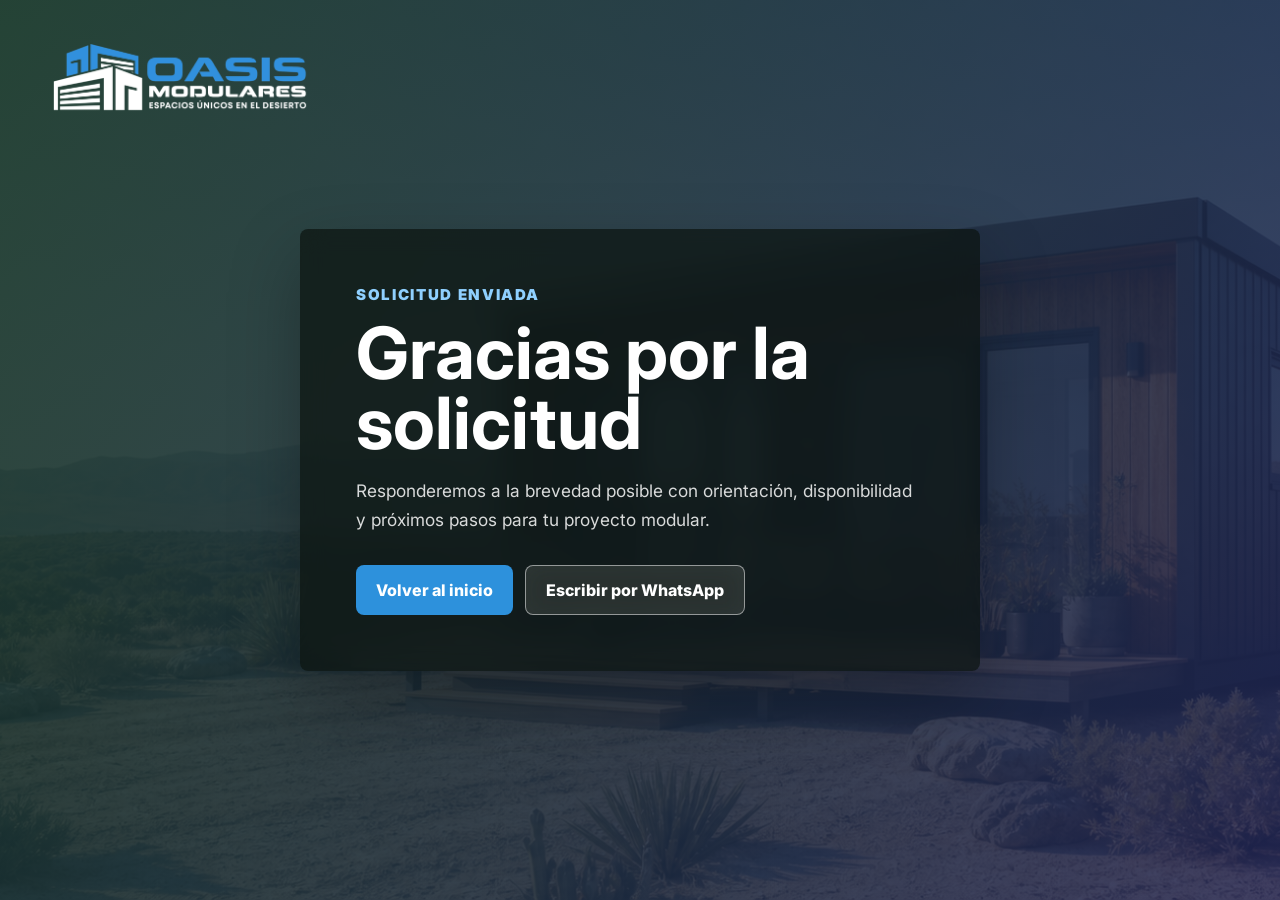
==== gracias.html @ 163c7402 "Actualización página web" ====
<!doctype html>
<html lang="es">
  <head>
    <meta charset="utf-8">
    <meta name="viewport" content="width=device-width, initial-scale=1">
    <meta
      name="description"
      content="Solicitud recibida por Oasis Modulares."
    >
    <title>Solicitud recibida | Oasis Modulares</title>
    <link rel="preconnect" href="https://fonts.googleapis.com">
    <link rel="preconnect" href="https://fonts.gstatic.com" crossorigin>
    <link
      href="https://fonts.googleapis.com/css2?family=Inter:wght@400;500;600;700;800&display=swap"
      rel="stylesheet"
    >
    <link rel="icon" href="assets/favicon.png" type="image/png">
    <link rel="stylesheet" href="styles.css">
  </head>
  <body class="thanks-page">
    <main class="thanks-view">
      <a class="thanks-logo" href="index.html#inicio" aria-label="Volver al inicio">
        <img src="assets/logo-oasis-modulares-header.png" alt="Oasis Modulares">
      </a>
      <section class="thanks-card" aria-label="Solicitud recibida">
        <p class="eyebrow">Solicitud enviada</p>
        <h1>Gracias por la solicitud</h1>
        <p>
          Responderemos a la brevedad posible con orientación, disponibilidad y próximos pasos para tu
          proyecto modular.
        </p>
        <div class="hero-actions">
          <a class="button primary" href="index.html#inicio">Volver al inicio</a>
          <a class="button secondary light" href="https://wa.me/56939468154">Escribir por WhatsApp</a>
        </div>
      </section>
    </main>
  </body>
</html>
---- styles.css ----
:root {
  --ink: #18201b;
  --muted: #627064;
  --surface: #f7f4ec;
  --panel: #ffffff;
  --line: #ded8ca;
  --brand: #2f5f45;
  --brand-dark: #183728;
  --logo-blue: #2d91dc;
  --navy: #202657;
  --sand: #d9bd8c;
  --wood: #9b6032;
  --shadow: 0 18px 55px rgba(24, 32, 27, 0.12);
}

* {
  box-sizing: border-box;
}

html {
  scroll-behavior: smooth;
}

body {
  margin: 0;
  color: var(--ink);
  background: var(--surface);
  font-family: Inter, system-ui, -apple-system, BlinkMacSystemFont, "Segoe UI", sans-serif;
}

a {
  color: inherit;
  text-decoration: none;
}

.site-header {
  position: fixed;
  top: 0;
  left: 0;
  right: 0;
  z-index: 10;
  display: grid;
  grid-template-columns: minmax(170px, 1fr) auto minmax(170px, 1fr);
  align-items: center;
  gap: 24px;
  padding: 18px clamp(18px, 4vw, 56px);
  color: #ffffff;
  background: linear-gradient(180deg, rgba(12, 20, 16, 0.68), rgba(12, 20, 16, 0));
}

.brand,
nav {
  display: flex;
  align-items: center;
  gap: 18px;
}

.brand {
  font-weight: 800;
  letter-spacing: 0;
}

.brand img {
  display: block;
  width: clamp(170px, 20vw, 250px);
  height: auto;
  filter: drop-shadow(0 3px 12px rgba(0, 0, 0, 0.28));
}

nav a {
  font-size: 0.92rem;
  font-weight: 700;
  opacity: 0.9;
}

nav a:hover {
  opacity: 1;
}

.nav-toggle {
  display: none;
  width: 46px;
  height: 46px;
  place-items: center;
  border: 1px solid rgba(255, 255, 255, 0.34);
  border-radius: 8px;
  padding: 0;
  background: rgba(255, 255, 255, 0.14);
  cursor: pointer;
  backdrop-filter: blur(10px);
}

.nav-toggle span {
  display: block;
  width: 22px;
  height: 2px;
  border-radius: 999px;
  background: #ffffff;
  transition: transform 180ms ease, opacity 180ms ease;
}

.nav-toggle span + span {
  margin-top: 5px;
}

.site-header.nav-open .nav-toggle span:nth-child(1) {
  transform: translateY(7px) rotate(45deg);
}

.site-header.nav-open .nav-toggle span:nth-child(2) {
  opacity: 0;
}

.site-header.nav-open .nav-toggle span:nth-child(3) {
  transform: translateY(-7px) rotate(-45deg);
}

.hero {
  position: relative;
  min-height: max(700px, 100svh);
  display: grid;
  align-items: center;
  overflow: hidden;
  color: #ffffff;
  background: #172019;
}

.hero-image,
.hero-shade {
  position: absolute;
  inset: 0;
  width: 100%;
  height: 100%;
}

.hero-image {
  object-fit: cover;
}

.hero-shade {
  background:
    linear-gradient(90deg, rgba(10, 18, 14, 0.88) 0%, rgba(10, 18, 14, 0.64) 36%, rgba(10, 18, 14, 0.12) 72%),
    linear-gradient(0deg, rgba(10, 18, 14, 0.3), rgba(10, 18, 14, 0.08));
}

.hero-content {
  position: relative;
  width: min(680px, calc(100% - 36px));
  margin-left: clamp(18px, 7vw, 88px);
  padding-top: 64px;
}

.eyebrow {
  margin: 0 0 14px;
  color: var(--navy);
  font-size: 0.94rem;
  font-weight: 900;
  letter-spacing: 0.11em;
  text-transform: uppercase;
}

.hero .eyebrow,
.contact-band .eyebrow,
.thanks-card .eyebrow {
  color: #8fd0ff;
}

h1,
h2,
h3,
p {
  margin-top: 0;
}

h1 {
  max-width: 760px;
  margin-bottom: 22px;
  font-size: clamp(3rem, 6vw, 5.5rem);
  line-height: 0.97;
  letter-spacing: 0;
}

h2 {
  max-width: 780px;
  margin-bottom: 0;
  font-size: clamp(2rem, 4vw, 4rem);
  line-height: 1.02;
  letter-spacing: 0;
}

h3 {
  margin-bottom: 12px;
  font-size: 1.35rem;
}

.hero-copy {
  max-width: 610px;
  margin-bottom: 34px;
  color: rgba(255, 255, 255, 0.88);
  font-size: clamp(1rem, 2vw, 1.22rem);
  line-height: 1.65;
}

.hero-actions,
.contact-actions {
  display: flex;
  flex-wrap: wrap;
  gap: 12px;
}

.button {
  display: inline-flex;
  min-height: 50px;
  align-items: center;
  justify-content: center;
  border-radius: 8px;
  padding: 0 20px;
  font-weight: 800;
  transition: transform 180ms ease, background-color 180ms ease, border-color 180ms ease;
}

.button:hover {
  transform: translateY(-2px);
}

.button.primary {
  color: #ffffff;
  background: var(--brand);
}

.button.primary:hover {
  background: var(--brand-dark);
}

.hero-actions .button.primary {
  background: #2d91dc;
}

.hero-actions .button.primary:hover {
  background: #2479bd;
}

.button.secondary {
  color: #ffffff;
  border: 1px solid rgba(255, 255, 255, 0.48);
  background: rgba(255, 255, 255, 0.12);
  backdrop-filter: blur(12px);
}

.button.secondary.light {
  color: #ffffff;
  border-color: rgba(255, 255, 255, 0.5);
}

.section {
  padding: clamp(72px, 10vw, 128px) clamp(18px, 5vw, 72px);
}

.intro {
  display: grid;
  grid-template-columns: minmax(0, 0.95fr) minmax(300px, 1.2fr);
  gap: clamp(34px, 6vw, 90px);
  align-items: start;
  background: linear-gradient(180deg, #eef8ff 0%, #f7fbff 100%);
}

.benefits {
  display: grid;
  gap: 18px;
}

.benefits article {
  display: grid;
  grid-template-columns: 46px minmax(0, 1fr);
  gap: 16px;
  align-items: start;
  padding: 0 0 18px;
  border-bottom: 1px solid rgba(45, 145, 220, 0.18);
}

.benefit-icon {
  display: grid;
  width: 46px;
  height: 46px;
  place-items: center;
  border-radius: 8px;
  color: #2d91dc;
  background: rgba(45, 145, 220, 0.12);
}

.benefit-icon svg {
  width: 25px;
  height: 25px;
  stroke: currentColor;
  stroke-width: 1.8;
  stroke-linecap: round;
  stroke-linejoin: round;
}

.mission-vision {
  display: grid;
  grid-column: 1 / -1;
  grid-template-columns: repeat(3, minmax(0, 1fr));
  gap: 18px;
}

.mission-card {
  padding: 26px;
  border: 1px solid rgba(45, 145, 220, 0.2);
  border-left: 5px solid var(--logo-blue);
  border-radius: 8px;
  background: rgba(255, 255, 255, 0.72);
  box-shadow: 0 14px 38px rgba(45, 145, 220, 0.1);
}

.mission-card span {
  display: inline-flex;
  margin-bottom: 14px;
  color: var(--logo-blue);
  font-size: 0.78rem;
  font-weight: 900;
  letter-spacing: 0.1em;
  text-transform: uppercase;
}

.mission-card h3 {
  margin-bottom: 12px;
  color: var(--navy);
  font-size: 1.25rem;
  line-height: 1.25;
}

.benefits strong,
.steps strong {
  display: block;
  margin-bottom: 8px;
  font-size: 1.08rem;
}

.benefits p,
.mission-card p,
.solution p,
.steps p,
.faq-list p,
.contact-band p {
  margin-bottom: 0;
  color: var(--muted);
  line-height: 1.65;
}

.solutions {
  background: #ffffff;
}

.gallery {
  background: linear-gradient(180deg, #eef8ff 0%, #f7fbff 100%);
}

.section-heading {
  margin-bottom: 42px;
}

.solution-grid {
  display: grid;
  grid-template-columns: repeat(3, minmax(0, 1fr));
  gap: 18px;
}

.product-carousel {
  position: relative;
}

.product-track {
  display: flex;
  gap: 18px;
  overflow-x: auto;
  padding: 4px 4px 12px;
  scroll-snap-type: x mandatory;
  scrollbar-width: thin;
}

.product-card {
  position: relative;
  flex: 0 0 min(260px, 82vw);
  overflow: hidden;
  border: 2px solid var(--navy);
  border-top: 5px solid var(--logo-blue);
  border-radius: 8px;
  background: #ffffff;
  box-shadow: 0 16px 38px rgba(32, 38, 87, 0.14);
  scroll-snap-align: start;
  transition: border-color 220ms ease, box-shadow 220ms ease;
}

.product-card:hover {
  border-color: var(--logo-blue);
  box-shadow:
    0 0 0 4px rgba(45, 145, 220, 0.14),
    0 20px 48px rgba(32, 38, 87, 0.2);
}

.product-card img {
  display: block;
  width: 100%;
  height: 180px;
  object-fit: cover;
  object-position: center;
  background: #f4f4f4;
}

.product-card-body {
  display: grid;
  gap: 10px;
  padding: 16px;
}

.price-tag {
  position: absolute;
  top: 14px;
  right: 14px;
  z-index: 1;
  display: inline-flex;
  min-height: 28px;
  align-items: center;
  padding: 0 10px;
  color: #ffffff;
  background: var(--logo-blue);
  font-size: 0.82rem;
  font-weight: 800;
}

.product-code {
  color: var(--muted);
  font-size: 0.78rem;
  font-weight: 700;
  text-transform: uppercase;
}

.product-card h3 {
  margin: 0;
  color: var(--navy);
  font-size: 1.02rem;
  line-height: 1.25;
  min-height: 2.55rem;
  text-transform: uppercase;
}

.product-specs {
  display: flex;
  flex-wrap: wrap;
  gap: 10px;
  margin: 0;
  padding: 0;
  color: var(--muted);
  font-size: 0.82rem;
  list-style: none;
}

.measure {
  display: inline-flex;
  align-items: center;
  gap: 5px;
  white-space: nowrap;
}

.measure-icon {
  position: relative;
  display: inline-block;
  width: 18px;
  height: 9px;
  flex: 0 0 auto;
  border: 2px solid var(--logo-blue);
  border-radius: 3px;
}

.measure-icon::before,
.measure-icon::after {
  content: "";
  position: absolute;
  top: 1px;
  width: 2px;
  height: 3px;
  background: var(--logo-blue);
}

.measure-icon::before {
  left: 4px;
}

.measure-icon::after {
  right: 4px;
}

.measure-width .measure-icon {
  transform: rotate(-35deg);
}

.measure-length .measure-icon {
  transform: rotate(0deg);
}

.measure-height .measure-icon {
  transform: rotate(90deg);
}

.version-row {
  display: flex;
  flex-wrap: wrap;
  gap: 12px;
}

.product-page {
  background: #ffffff;
}

.product-page .site-header {
  position: sticky;
  background: linear-gradient(180deg, rgba(12, 20, 16, 0.88), rgba(12, 20, 16, 0.72));
}

.product-detail {
  padding: 24px clamp(18px, 4vw, 72px) 90px;
}

.breadcrumbs {
  display: flex;
  flex-wrap: wrap;
  gap: 10px;
  align-items: center;
  margin-bottom: 28px;
  color: var(--muted);
  font-size: 0.9rem;
}

.breadcrumbs strong {
  color: var(--navy);
}

.detail-layout {
  display: grid;
  grid-template-columns: minmax(0, 1.35fr) minmax(420px, 0.78fr);
  gap: clamp(28px, 4vw, 62px);
  align-items: start;
}

.detail-media {
  display: grid;
  grid-template-columns: 78px minmax(0, 1fr);
  gap: 18px;
  align-items: start;
}

.thumbs {
  display: grid;
  gap: 12px;
}

.thumb {
  width: 78px;
  height: 88px;
  overflow: hidden;
  border: 2px solid transparent;
  border-radius: 8px;
  padding: 0;
  background: #f3f4f6;
  cursor: pointer;
}

.thumb.active {
  border-color: var(--logo-blue);
}

.thumb img {
  width: 100%;
  height: 100%;
  object-fit: cover;
}

.main-product-image {
  display: grid;
  min-height: 560px;
  margin: 0;
  place-items: center;
  border-radius: 8px;
  background: #f4f6f8;
}

.main-product-image img {
  width: 100%;
  max-height: 640px;
  object-fit: contain;
}

.detail-info {
  position: sticky;
  top: 100px;
  display: grid;
  gap: 14px;
}

.detail-tabs {
  display: grid;
  grid-template-columns: repeat(3, minmax(0, 1fr));
  gap: 10px;
  margin-bottom: 4px;
}

.detail-tabs a {
  display: inline-flex;
  min-height: 34px;
  align-items: center;
  justify-content: center;
  border: 1px solid var(--navy);
  border-radius: 3px;
  padding: 0 8px;
  color: var(--navy);
  background: #ffffff;
  font-size: 0.78rem;
  text-align: center;
}

.price-tag.inline {
  position: static;
  width: fit-content;
}

.detail-info h1 {
  margin: 0;
  color: var(--navy);
  font-size: clamp(1.9rem, 3.5vw, 2.55rem);
  line-height: 1.05;
}

.detail-subtitle {
  margin-bottom: 0;
  color: var(--muted);
  font-size: 1.02rem;
}

.detail-price {
  margin-bottom: 0;
  color: #ef3129;
  font-size: 1.25rem;
  font-weight: 800;
}

.detail-reserve,
.delivery-note {
  width: fit-content;
  margin: 0;
  padding: 7px 12px;
  color: #ffffff;
  background: var(--logo-blue);
  font-weight: 800;
}

.detail-actions {
  display: grid;
  grid-template-columns: 1fr 1fr;
  gap: 10px;
}

.detail-button {
  border: 2px solid var(--navy);
}

.detail-button.secondary {
  color: var(--navy);
  background: #ffffff;
  backdrop-filter: none;
}

.detail-copy,
.detail-panel {
  padding: 18px;
  border-radius: 8px;
  background: #f7f7f7;
}

.detail-copy h2,
.detail-panel h2 {
  margin-bottom: 10px;
  color: var(--navy);
  font-size: 1.1rem;
}

.detail-copy p {
  margin-bottom: 10px;
  color: #4f5365;
  line-height: 1.65;
}

.dimension-visual {
  display: grid;
  min-height: 120px;
  margin-bottom: 14px;
  place-items: center;
  background: #e8e8e8;
}

.dimension-visual span {
  display: block;
  width: min(86%, 360px);
  height: 42px;
  border: 4px solid #2b2d33;
  border-radius: 4px;
  background: repeating-linear-gradient(90deg, #d8dde5 0 12px, #cbd2dc 12px 18px);
  box-shadow: 0 5px 0 rgba(45, 145, 220, 0.35);
}

.dimension-visual.bodega span {
  background: repeating-linear-gradient(90deg, #c46c4b 0 12px, #a9563c 12px 18px);
}

.dimension-table {
  display: grid;
  grid-template-columns: repeat(3, 1fr);
  border: 1px solid var(--navy);
  background: #ffffff;
}

.dimension-table div {
  display: grid;
  gap: 8px;
  padding: 8px;
  text-align: center;
}

.dimension-table div + div {
  border-left: 1px solid var(--navy);
}

.dimension-table small {
  color: var(--muted);
}

.dimension-table strong {
  color: #ef3129;
  font-size: 1.08rem;
}

.tech-list {
  margin: 0;
  padding-left: 20px;
  color: #4f5365;
  line-height: 1.5;
}

.product-price {
  display: inline-flex;
  width: 100%;
  justify-content: center;
  margin: 0;
  padding: 8px 10px;
  color: #ffffff;
  background: var(--logo-blue);
  border-radius: 6px;
  font-size: 0.86rem;
  line-height: 1.2;
}

.product-reserve {
  margin: 0;
  color: var(--navy);
  font-size: 0.88rem;
  font-weight: 800;
  text-align: right;
  text-transform: uppercase;
}

.carousel-arrow,
.carousel-dots {
  display: none;
}

.product-carousel.has-carousel {
  padding: 0 44px 34px;
}

.product-carousel.has-carousel .carousel-arrow {
  position: absolute;
  top: 42%;
  z-index: 2;
  display: grid;
  width: 34px;
  height: 34px;
  place-items: center;
  border: 1px solid var(--line);
  border-radius: 50%;
  color: #252955;
  background: #ffffff;
  font-size: 1.6rem;
  cursor: pointer;
}

.product-carousel.has-carousel .prev {
  left: 0;
}

.product-carousel.has-carousel .next {
  right: 0;
}

.product-carousel.has-carousel .carousel-dots {
  display: flex;
  justify-content: center;
  gap: 10px;
  margin-top: 18px;
}

.product-carousel.has-carousel .carousel-dots button {
  width: 10px;
  height: 10px;
  border: 0;
  border-radius: 50%;
  padding: 0;
  background: #252955;
  cursor: pointer;
}

.gallery-grid {
  display: grid;
  grid-template-columns: repeat(6, minmax(0, 1fr));
  gap: 12px;
}

.gallery-item {
  position: relative;
  min-height: 0;
  aspect-ratio: 3 / 3.7;
  overflow: hidden;
  border-radius: 8px;
  background: #172019;
  box-shadow: var(--shadow);
  cursor: zoom-in;
  transition: transform 220ms ease, box-shadow 220ms ease;
}

.gallery-item:focus-visible {
  outline: 4px solid rgba(45, 145, 220, 0.45);
  outline-offset: 4px;
}

.gallery-item img {
  width: 100%;
  height: 100%;
  object-fit: cover;
  object-position: center;
  opacity: 0.88;
  transition: transform 320ms ease, opacity 220ms ease;
}

.gallery-item:hover {
  transform: translateY(-8px);
  box-shadow: 0 22px 54px rgba(24, 32, 27, 0.18);
}

.gallery-item:hover img {
  opacity: 0.96;
  transform: translateY(-3px) scale(1.03);
}

.gallery-item::after {
  content: "";
  position: absolute;
  inset: 0;
  background: linear-gradient(0deg, rgba(10, 18, 14, 0.78), rgba(10, 18, 14, 0.08) 58%);
}

.gallery-item div {
  position: absolute;
  left: 14px;
  right: 14px;
  bottom: 14px;
  z-index: 1;
  color: #ffffff;
}

.gallery-item strong,
.gallery-item span {
  display: block;
}

.gallery-item strong {
  margin-bottom: 6px;
  font-size: 0.98rem;
}

.gallery-item span {
  color: rgba(255, 255, 255, 0.78);
  font-size: 0.84rem;
  line-height: 1.35;
}

.project-video {
  display: grid;
  gap: 22px;
  margin-top: clamp(34px, 5vw, 58px);
}

.project-video h3 {
  margin-bottom: 0;
  color: var(--navy);
  font-size: clamp(1.35rem, 2.4vw, 2rem);
}

.tiktok-videos {
  display: grid;
  grid-template-columns: repeat(3, minmax(0, 1fr));
  gap: 20px;
  align-items: start;
}

.tiktok-frame {
  min-height: 560px;
  overflow: hidden;
  border: 1px solid rgba(45, 145, 220, 0.18);
  border-radius: 8px;
  background: #ffffff;
  box-shadow: 0 18px 44px rgba(32, 38, 87, 0.1);
}

.tiktok-frame .tiktok-embed {
  margin: 0 auto !important;
}

.project-lightbox[hidden] {
  display: none;
}

.project-lightbox {
  position: fixed;
  inset: 0;
  z-index: 80;
  display: grid;
  place-items: center;
  padding: clamp(18px, 4vw, 56px);
  background: rgba(8, 14, 11, 0.86);
  backdrop-filter: blur(8px);
}

.project-lightbox-content {
  display: grid;
  gap: 14px;
  width: min(1120px, 100%);
  margin: 0;
  color: #ffffff;
}

.project-lightbox-content img {
  display: block;
  width: 100%;
  max-height: 82svh;
  object-fit: contain;
  border-radius: 8px;
  background: #111816;
  box-shadow: 0 28px 90px rgba(0, 0, 0, 0.42);
}

.project-lightbox-content figcaption {
  font-size: 1rem;
  font-weight: 800;
  text-align: center;
}

.project-lightbox-close {
  position: fixed;
  top: clamp(16px, 3vw, 28px);
  right: clamp(16px, 3vw, 28px);
  z-index: 1;
  display: grid;
  width: 44px;
  height: 44px;
  place-items: center;
  border: 1px solid rgba(255, 255, 255, 0.3);
  border-radius: 50%;
  color: #ffffff;
  background: rgba(255, 255, 255, 0.12);
  font-size: 2rem;
  line-height: 1;
  cursor: pointer;
}

.project-lightbox-close:hover,
.project-lightbox-close:focus-visible {
  background: var(--logo-blue);
}

body.lightbox-open {
  overflow: hidden;
}

.solution {
  min-height: 270px;
  padding: 28px;
  border: 1px solid var(--line);
  border-radius: 8px;
  background: var(--panel);
  box-shadow: var(--shadow);
}

.solution span {
  display: inline-flex;
  margin-bottom: 76px;
  color: var(--wood);
  font-weight: 800;
}

.process {
  background: #ffffff;
}

.faq {
  background: #ffffff;
}

.faq-list {
  display: grid;
  gap: 14px;
  max-width: 980px;
}

.faq-list details {
  border: 1px solid var(--line);
  border-radius: 8px;
  background: #f9fafb;
  box-shadow: 0 12px 30px rgba(32, 38, 87, 0.08);
}

.faq-list summary {
  position: relative;
  padding: 20px 54px 20px 20px;
  color: var(--navy);
  font-weight: 900;
  cursor: pointer;
  list-style: none;
}

.faq-list summary::-webkit-details-marker {
  display: none;
}

.faq-list summary::after {
  content: "+";
  position: absolute;
  top: 50%;
  right: 20px;
  display: grid;
  width: 28px;
  height: 28px;
  place-items: center;
  border-radius: 50%;
  color: #ffffff;
  background: var(--logo-blue);
  transform: translateY(-50%);
}

.faq-list details[open] summary::after {
  content: "-";
}

.faq-list p {
  padding: 0 20px 20px;
}

.steps {
  display: grid;
  grid-template-columns: repeat(4, minmax(0, 1fr));
  gap: 20px;
  margin: 0;
  padding: 0;
  list-style: none;
  counter-reset: step;
}

.steps li {
  position: relative;
  padding-top: 56px;
  counter-increment: step;
}

.steps li::before {
  content: counter(step);
  position: absolute;
  top: 0;
  left: 0;
  display: grid;
  width: 38px;
  height: 38px;
  place-items: center;
  border-radius: 8px;
  color: #ffffff;
  background: var(--navy);
  font-weight: 800;
}

.contact-band {
  display: grid;
  grid-template-columns: minmax(280px, 0.75fr) minmax(0, 1.25fr);
  gap: clamp(28px, 5vw, 70px);
  align-items: start;
  padding: clamp(64px, 8vw, 96px) clamp(18px, 5vw, 72px);
  color: #ffffff;
  background: var(--navy);
}

.contact-band h2 {
  margin-bottom: 16px;
}

.contact-band p {
  max-width: 700px;
  color: rgba(255, 255, 255, 0.78);
}

.contact-copy {
  position: sticky;
  top: 104px;
}

.contact-form {
  display: grid;
  grid-template-columns: repeat(2, minmax(0, 1fr));
  gap: 16px;
  padding: clamp(20px, 3vw, 32px);
  border-radius: 8px;
  color: var(--ink);
  background: #ffffff;
  box-shadow: 0 22px 60px rgba(0, 0, 0, 0.18);
}

.field {
  display: grid;
  gap: 7px;
}

.field.full,
.contact-form .full {
  grid-column: 1 / -1;
}

.field label {
  color: var(--navy);
  font-size: 0.86rem;
  font-weight: 800;
}

.field input,
.field select,
.field textarea {
  width: 100%;
  border: 1px solid #cfd7df;
  border-radius: 8px;
  padding: 12px 13px;
  color: var(--ink);
  background: #f9fafb;
  font: inherit;
}

.field textarea {
  min-height: 130px;
  resize: vertical;
}

.field input:focus,
.field select:focus,
.field textarea:focus {
  outline: 3px solid rgba(45, 145, 220, 0.2);
  border-color: var(--logo-blue);
  background: #ffffff;
}

.button.primary.submit-button {
  border: 0;
  background: #2d91dc;
  cursor: pointer;
}

.button.primary.submit-button:hover {
  background: #2479bd;
}

.submit-button[disabled] {
  cursor: wait;
  opacity: 0.72;
}

.form-status {
  min-height: 24px;
  margin: 0;
  color: var(--navy);
  font-weight: 800;
}

.form-status.success {
  color: #257942;
}

.form-status.error {
  color: #b3261e;
}

.site-footer {
  color: #ffffff;
  background: var(--navy);
}

.footer-main {
  display: grid;
  grid-template-columns: minmax(240px, 1.1fr) minmax(190px, 0.75fr) minmax(240px, 0.95fr) minmax(150px, 0.55fr);
  gap: clamp(26px, 4vw, 70px);
  padding: clamp(54px, 7vw, 86px) clamp(18px, 5vw, 72px) 36px;
}

.footer-brand img {
  display: block;
  width: min(280px, 78vw);
  margin-bottom: 18px;
}

.footer-brand p,
.footer-column li,
.footer-bottom {
  color: rgba(255, 255, 255, 0.76);
  line-height: 1.6;
}

.footer-column h3 {
  position: relative;
  margin: 0 0 24px;
  padding-bottom: 12px;
  color: #ffffff;
  font-size: 1rem;
  text-transform: uppercase;
}

.footer-column h3::after {
  content: "";
  position: absolute;
  left: 0;
  bottom: 0;
  width: 92px;
  height: 2px;
  background: var(--logo-blue);
}

.footer-column ul {
  display: grid;
  gap: 10px;
  margin: 0;
  padding: 0;
  list-style: none;
}

.footer-column a:hover {
  color: #ffffff;
}

.social-icons {
  display: flex;
  gap: 10px;
}

.social-icon {
  position: relative;
  display: inline-grid;
  width: 38px;
  height: 38px;
  place-items: center;
  border: 1px solid rgba(255, 255, 255, 0.22);
  border-radius: 8px;
  background: rgba(255, 255, 255, 0.08);
}

.social-icon::before {
  color: #ffffff;
  font-weight: 900;
}

.social-icon.instagram::before {
  content: none;
}

.social-icon.instagram img {
  width: 100%;
  height: 100%;
  border-radius: 8px;
  object-fit: cover;
}

.social-icon.facebook::before {
  content: "f";
  font-size: 1.35rem;
}

.social-icon.tiktok::before {
  content: "♪";
  font-size: 1.25rem;
}

.social-icon:hover {
  border-color: var(--logo-blue);
  background: var(--logo-blue);
}

.payment-row {
  display: grid;
  grid-template-columns: auto minmax(0, 1fr);
  gap: 24px;
  align-items: center;
  border-top: 1px solid rgba(255, 255, 255, 0.14);
  border-bottom: 1px solid rgba(255, 255, 255, 0.14);
  margin: 0 clamp(18px, 5vw, 72px);
  padding: 28px 0;
}

.payment-row p {
  margin: 0;
  font-weight: 800;
}

.payment-badges {
  display: flex;
  flex-wrap: wrap;
  gap: 10px;
}

.payment-icon {
  position: relative;
  display: inline-flex;
  width: 64px;
  min-height: 36px;
  align-items: center;
  justify-content: center;
  border-radius: 6px;
  padding: 0 8px;
  color: var(--navy);
  background: #ffffff;
  font-size: 0.78rem;
  font-weight: 900;
  box-shadow: 0 8px 18px rgba(0, 0, 0, 0.18);
}

.payment-icon::before {
  display: block;
}

.payment-icon.visa::before {
  content: "VISA";
  color: #1d4fa3;
  font-style: italic;
  letter-spacing: 0.04em;
}

.payment-icon.mercado-pago {
  width: 92px;
}

.payment-icon.mercado-pago img {
  display: block;
  width: 78px;
  height: auto;
}

.payment-icon.khipu::before {
  content: "Khipu";
  color: #7b4ad8;
  font-size: 0.76rem;
}

.payment-icon.mastercard::before,
.payment-icon.mastercard::after {
  content: "";
  position: absolute;
  width: 20px;
  height: 20px;
  border-radius: 50%;
}

.payment-icon.mastercard::before {
  left: 19px;
  background: #eb001b;
}

.payment-icon.mastercard::after {
  right: 19px;
  background: rgba(247, 158, 27, 0.88);
}

.payment-icon.amex {
  background: #2e77bc;
}

.payment-icon.amex::before {
  content: "AMEX";
  color: #ffffff;
  font-size: 0.74rem;
}

.payment-icon.webpay::before {
  content: "WP";
  display: grid;
  width: 30px;
  height: 22px;
  place-items: center;
  border-radius: 4px;
  color: #ffffff;
  background: linear-gradient(135deg, #f7a51d 0 48%, #2573bc 48% 100%);
  font-size: 0.7rem;
}

.footer-bottom {
  display: flex;
  justify-content: space-between;
  gap: 18px;
  padding: 24px clamp(18px, 5vw, 72px);
  background: #f2f2f2;
  color: #575b70;
  font-size: 0.9rem;
}

.footer-bottom strong {
  color: var(--navy);
  font-weight: 900;
}

.whatsapp-float {
  position: fixed;
  right: clamp(16px, 3vw, 28px);
  bottom: 10px;
  z-index: 20;
  display: inline-flex;
  width: 58px;
  height: 58px;
  align-items: center;
  justify-content: center;
  border: 0;
  border-radius: 50%;
  padding: 0;
  background: transparent;
  box-shadow: 0 14px 34px rgba(0, 0, 0, 0.24);
}

.whatsapp-float:hover {
  transform: translateY(-2px);
}

.whatsapp-float img {
  width: 100%;
  height: 100%;
  border-radius: 50%;
  object-fit: cover;
}

.whatsapp-float::before,
.whatsapp-float::after {
  content: "";
  position: absolute;
  top: 2px;
  right: 2px;
  border-radius: 50%;
}

.whatsapp-float::before {
  width: 14px;
  height: 14px;
  z-index: 2;
  border: 3px solid rgba(12, 20, 16, 0.72);
  background: #71e27c;
  box-shadow: 0 0 0 2px rgba(113, 226, 124, 0.22);
}

.whatsapp-float::after {
  width: 14px;
  height: 14px;
  z-index: 1;
  border: 2px solid rgba(113, 226, 124, 0.75);
  animation: online-radar 1.8s ease-out infinite;
}

.thanks-page {
  min-height: 100svh;
  background:
    linear-gradient(120deg, rgba(24, 55, 40, 0.92), rgba(32, 38, 87, 0.84)),
    url("assets/hero-modular-home.png") center / cover;
}

.thanks-view {
  display: grid;
  min-height: 100svh;
  place-items: center;
  padding: clamp(24px, 5vw, 72px);
}

.thanks-logo {
  position: absolute;
  top: clamp(18px, 4vw, 44px);
  left: clamp(18px, 4vw, 56px);
}

.thanks-logo img {
  display: block;
  width: min(260px, 72vw);
}

.thanks-card {
  width: min(680px, 100%);
  border-radius: 8px;
  padding: clamp(28px, 5vw, 56px);
  color: #ffffff;
  background: rgba(12, 20, 16, 0.72);
  box-shadow: 0 28px 70px rgba(0, 0, 0, 0.28);
  backdrop-filter: blur(12px);
}

.thanks-card h1 {
  margin-bottom: 18px;
  font-size: clamp(2.4rem, 6vw, 4.5rem);
}

.thanks-card p:not(.eyebrow) {
  margin-bottom: 30px;
  color: rgba(255, 255, 255, 0.84);
  font-size: 1.08rem;
  line-height: 1.7;
}

@keyframes online-radar {
  0% {
    opacity: 0.9;
    transform: scale(0.9);
  }

  80%,
  100% {
    opacity: 0;
    transform: scale(2.8);
  }
}

@media (max-width: 900px) {
  .site-header {
    grid-template-columns: 1fr;
    align-items: flex-start;
  }

  nav {
    gap: 12px;
  }

  .brand img {
    width: 190px;
  }

  .hero {
    min-height: max(700px, 100svh);
  }

  .hero-image {
    object-position: 58% center;
  }

  .intro,
  .contact-band {
    grid-template-columns: 1fr;
  }

  .mission-vision {
    grid-template-columns: 1fr;
  }

  .contact-copy {
    position: static;
  }

  .detail-layout {
    grid-template-columns: 1fr;
  }

  .detail-info {
    position: static;
  }

  .main-product-image {
    min-height: 460px;
  }

  .solution-grid,
  .gallery-grid,
  .steps {
    grid-template-columns: 1fr 1fr;
  }

  .gallery-grid {
    gap: 14px;
  }

  .gallery-item {
    min-height: 0;
  }

  .contact-actions {
    justify-content: flex-start;
  }
}

@media (max-width: 620px) {
  .site-header {
    position: absolute;
    grid-template-columns: minmax(0, 1fr) auto;
    gap: 12px;
    align-items: center;
    padding-top: 14px;
  }

  .brand img {
    width: min(230px, 74vw);
  }

  .nav-toggle {
    display: grid;
  }

  nav {
    display: none;
    grid-column: 1 / -1;
    width: min(100%, 340px);
    justify-self: end;
    flex-direction: column;
    align-items: stretch;
    gap: 8px;
    border: 1px solid rgba(255, 255, 255, 0.16);
    border-radius: 8px;
    padding: 10px;
    background: rgba(12, 20, 16, 0.92);
    box-shadow: 0 18px 44px rgba(0, 0, 0, 0.26);
    backdrop-filter: blur(14px);
  }

  .site-header.nav-open nav {
    display: flex;
  }

  nav a {
    width: 100%;
    border-radius: 6px;
    padding: 12px 14px;
    font-size: 0.95rem;
    opacity: 1;
  }

  nav a:hover,
  nav a:focus-visible {
    background: rgba(45, 145, 220, 0.22);
  }

  .hero {
    min-height: max(720px, 100svh);
    align-items: end;
    padding-bottom: 56px;
  }

  .product-detail {
    padding: 18px 18px 76px;
  }

  .detail-media {
    grid-template-columns: 1fr;
  }

  .thumbs {
    display: flex;
    order: 2;
    overflow-x: auto;
  }

  .thumb {
    flex: 0 0 74px;
  }

  .main-product-image {
    min-height: 320px;
  }

  .detail-tabs,
  .detail-actions,
  .dimension-table,
  .contact-form {
    grid-template-columns: 1fr;
  }

  .dimension-table div + div {
    border-top: 1px solid var(--navy);
    border-left: 0;
  }

  .hero-shade {
    background:
      linear-gradient(0deg, rgba(10, 18, 14, 0.92) 0%, rgba(10, 18, 14, 0.7) 43%, rgba(10, 18, 14, 0.08) 100%),
      linear-gradient(90deg, rgba(10, 18, 14, 0.55), rgba(10, 18, 14, 0.08));
  }

  .hero-content {
    margin: 0 auto;
    padding-top: 120px;
  }

  h1 {
    font-size: 3rem;
  }

  .eyebrow {
    font-size: 0.82rem;
    letter-spacing: 0.09em;
  }

  .solution-grid,
  .gallery-grid,
  .steps {
    grid-template-columns: 1fr;
  }

  .gallery-grid {
    display: flex;
    gap: 14px;
    overflow-x: auto;
    padding: 4px 4px 18px;
    scroll-snap-type: x mandatory;
    scrollbar-width: thin;
  }

  .gallery-item {
    flex: 0 0 min(78vw, 310px);
    min-height: 0;
    scroll-snap-align: start;
  }

  .tiktok-videos {
    grid-template-columns: 1fr;
  }

  .tiktok-frame {
    min-height: 520px;
  }

  .solution {
    min-height: 220px;
  }

  .solution span {
    margin-bottom: 42px;
  }

  .button {
    width: 100%;
  }

  .whatsapp-float {
    width: 54px;
    height: 54px;
  }

  .footer-main,
  .payment-row {
    grid-template-columns: 1fr;
  }

  .footer-bottom {
    flex-direction: column;
  }
}
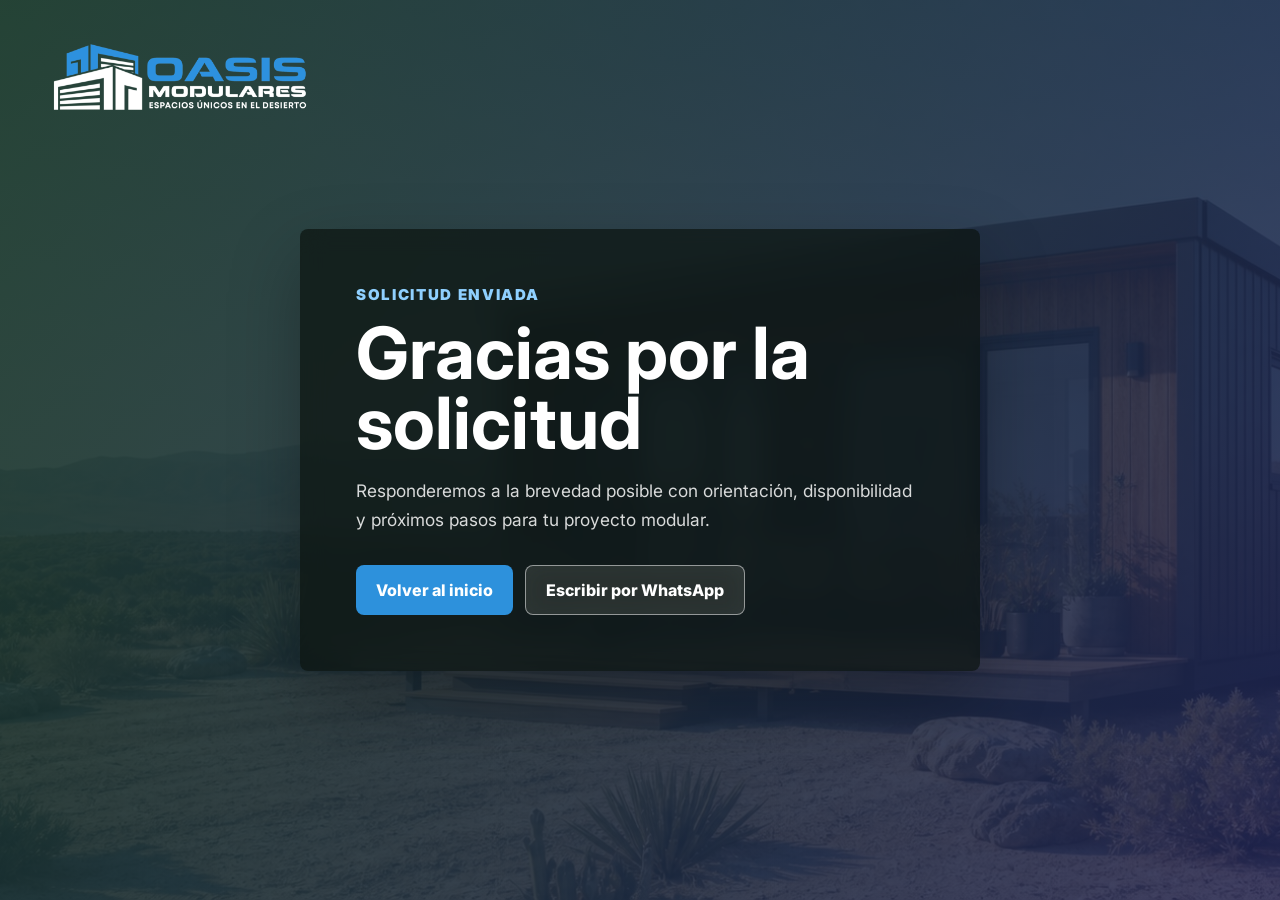
==== commit e4dc550e: "Mejorar SEO: título, meta tags, datos estructurados y sitemap Reescribe título/meta descripción con " ====
--- a/gracias.html
+++ b/gracias.html
@@ -8,6 +8,7 @@
       content="Solicitud recibida por Oasis Modulares."
     >
     <title>Solicitud recibida | Oasis Modulares</title>
+    <meta name="robots" content="noindex, nofollow">
     <link rel="preconnect" href="https://fonts.googleapis.com">
     <link rel="preconnect" href="https://fonts.gstatic.com" crossorigin>
     <link
--- a/styles.css
+++ b/styles.css
@@ -1482,7 +1482,7 @@
   min-height: 100svh;
   background:
     linear-gradient(120deg, rgba(24, 55, 40, 0.92), rgba(32, 38, 87, 0.84)),
-    url("assets/hero-modular-home.png") center / cover;
+    url("assets/hero-modular-home.jpg") center / cover;
 }
 
 .thanks-view {
